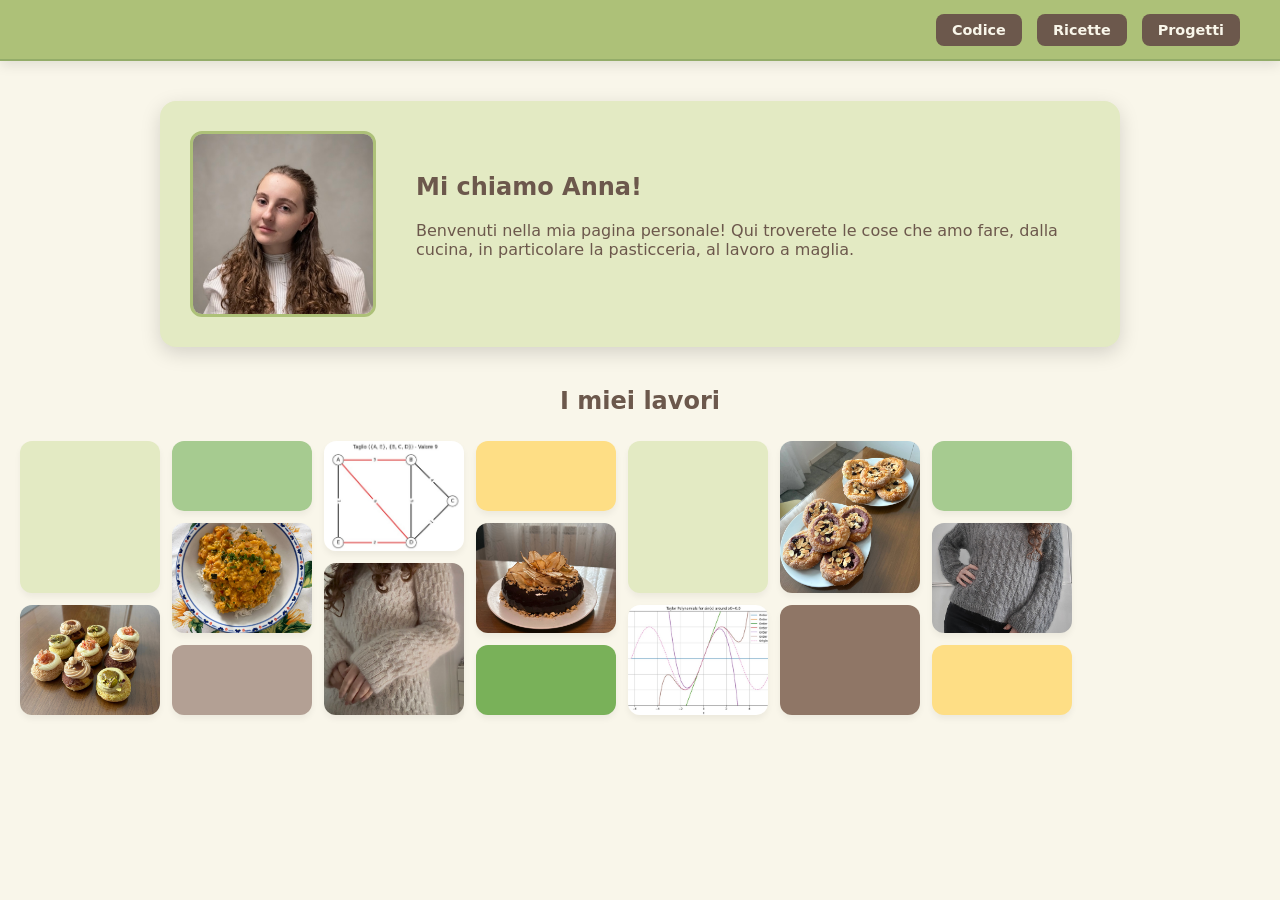
==== index.html @ d787a3ca "Update index.html" ====
<!DOCTYPE html>
<html lang="it">
<head>
    <meta charset="UTF-8">
    <meta name="viewport" content="width=device-width, initial-scale=1.0">
    <title>Made by Anna - Home</title>
    <link rel="stylesheet" href="style.css">
</head>
<body>
    <header>
        <div></div>
        <nav>
            <ul>
               <li><a href="codice.html">Codice</a></li>
                <li><a href="ricette.html">Ricette</a></li>
                <li><a href="progetti.html">Progetti</a></li>
                
            </ul>
        </nav>
    </header>

    <main>
        <section class="about-section">
            <img src="immagini/anna.jpg" alt="Foto di Anna" class="profile-img">
            <div class="about-text">
                <h2>Mi chiamo Anna!</h2>
                <p>Benvenuti nella mia pagina personale! Qui troverete le cose che amo fare, dalla cucina, in particolare la pasticceria, al lavoro a maglia.</p>
            </div>
        </section>

       
    </main>
 <section style="margin-top: 0px; margin-bottom: 5px; padding: 0; text-align: center;">
    <h2 style="margin: 0; font-size: 1.5rem; line-height: 1.2;">I miei lavori</h2>
</section>
  <section class="collage-scorrevole">
    <div class="masonry-row">
        
        <!-- Colonna 1 -->
        <div class="masonry-col">
            <div class="masonry-item" style="background-color: var(--lavender-blush, #E3EAC3); height: 152px; border-radius: 12px; display: flex; align-items: center; justify-content: center; text-align: center;">
            </div>
            <div class="masonry-item">
                <img src="immagini/bigne.jpg" alt="Descrizione foto 2" style="width: 100%; height: 110px; object-fit: cover; display: block; border-radius: 12px;">
            </div>
        </div>

        <!-- Colonna 2 -->
        <div class="masonry-col">
            <div class="masonry-item" style="background-color: var(--lavender-blush, #A6CB90); height: 70px; border-radius: 12px; display: flex; align-items: center; justify-content: center; text-align: center;">
            </div><div class="masonry-item">
                <img src="immagini/curry-lenticchie.jpg" alt="Descrizione foto 4" style="width: 100%; height: 110px; object-fit: cover; display: block; border-radius: 12px;">
            </div>
            <div class="masonry-item" style="background-color: var(--lavender-blush, #B3A094); height: 70px; border-radius: 12px; display: flex; align-items: center; justify-content: center; text-align: center;">
            </div>
        </div>


        <!-- Colonna 3 -->
        <div class="masonry-col">
            <div class="masonry-item">
                <img src="immagini/codice1.jpg" alt="Descrizione foto 6" style="width: 100%; height: 110px; object-fit: cover; display: block; border-radius: 12px;">
            </div>
            <div class="masonry-item">
                <img src="immagini/jenny-sweater1.jpg" alt="Descrizione foto 7" style="width: 100%; height: 152px; object-fit: cover; display: block; border-radius: 12px;">
            </div>
        </div>

        <!-- Colonna 4 -->
        <div class="masonry-col">
            <div class="masonry-item" style="background-color: var(--lavender-blush, #FEDE85); height: 70px; border-radius: 12px; display: flex; align-items: center; justify-content: center; text-align: center;">
            </div>
            <div class="masonry-item">
                <img src="immagini/torta-cioccolato-pere.jpg" alt="Descrizione foto 10" style="width: 100%; height: 110px; object-fit: cover; display: block; border-radius: 12px;">
            </div>
            <div class="masonry-item" style="background-color: var(--lavender-blush, #79B159); height: 70px; border-radius: 12px; display: flex; align-items: center; justify-content: center; text-align: center;">
            </div>
        </div>

        <!-- Colonna 5 -->
        <div class="masonry-col">
            <div class="masonry-item" style="background-color: var(--lavender-blush, #E3EAC3); height: 152px; border-radius: 12px; display: flex; align-items: center; justify-content: center; text-align: center;">
            </div>
            <div class="masonry-item">
                <img src="immagini/codice2.jpg" alt="Descrizione foto 8" style="width: 100%; height: 110px; object-fit: cover; display: block; border-radius: 12px;">
            </div>
            
        </div>

        <!-- Colonna 6 -->
        <div class="masonry-col">
            <div class="masonry-item">
                <img src="immagini/brioche-more.jpg" alt="Descrizione foto 8" style="width: 100%; height: 152px; object-fit: cover; display: block; border-radius: 12px;">
            </div>
            <div class="masonry-item" style="background-color: var(--lavender-blush, #8F7666); height: 110px; border-radius: 12px; display: flex; align-items: center; justify-content: center; text-align: center;">
            </div>
        </div>

        <!-- Colonna 7 -->
        <div class="masonry-col">
            <div class="masonry-item" style="background-color: var(--lavender-blush, #A6CB90); height: 70px; border-radius: 12px; display: flex; align-items: center; justify-content: center; text-align: center;">
            </div><div class="masonry-item">
                <img src="immagini/sweater-no15.jpg" alt="Descrizione foto 4" style="width: 100%; height: 110px; object-fit: cover; display: block; border-radius: 12px;">
            </div>
            <div class="masonry-item" style="background-color: var(--lavender-blush, #FEDE85); height: 70px; border-radius: 12px; display: flex; align-items: center; justify-content: center; text-align: center;">
            </div>
        </div>


        <!-- Aggiungi qui le altre colonne seguendo lo stesso schema... -->
        <!-- (Per brevità non ho riscritto tutto, ma il concetto è lo stesso) -->

    </div>
</section>
</body>
</html>
---- style.css ----
:root {
    --vanilla-cream: #F9F6EA;
    --tea-green: #E3EAC3;
    --muted-olive: #adc178;
    --faded-copper: #a98467;
    --ash-brown: #6c584c;
    --iron-grey: #6c584c;
    --card-bg: #ffffff;
}

html, body {
    height: 100%;
    margin: 0;
    padding: 0;
}

/* Sfondo generale della pagina in Vanilla Cream */
body {
    font-family: system-ui, -apple-system, BlinkMacSystemFont, "Segoe UI", Roboto, sans-serif;
    background-color: var(--vanilla-cream);
    color: var(--iron-grey);
    margin: 0;
    padding: 0;
    transition: background-color 0.3s ease;
}

/* Header (striscia in alto) in Dark Spruce */
header {
    background-color: var(--muted-olive);
    color: var(--vanilla-cream);
    padding: 20px 40px;
    display: flex;
    justify-content: space-between;
    align-items: center;
    border-bottom: 2px solid rgba(44, 85, 48, 0.2);
    box-shadow: 0 4px 12px rgba(0, 0, 0, 0.1);
}

header h1 {
    margin: 0;
    font-size: 1.5rem;
    color: var(--iron-grey);
}

nav ul {
    list-style-type: none;
    padding: 0;
    margin: 0;
    display: flex;
    gap: 15px;
}

nav ul li a {
    background-color: var(--ash-brown);
    color: var(--vanilla-cream);
    padding: 8px 16px;
    border-radius: 8px;
    text-decoration: none;
    font-weight: 600;
    font-size: 0.9rem;
    transition: all 0.2s ease;
}

nav ul li a:hover {
    background-color: var(--tea-green);
    color: var(--muted-olive);
}

main {
    padding: 40px;
    max-width: 1200px;
    margin: 0 auto;
}
main > *:last-child {
    margin-bottom: 0;
}

/* Pulsanti stile widget/dashboard */
button, .btn {
    background-color: var(--tea-green);
    color: var(--ash-brown);
    border: none;
    padding: 10px 20px;
    border-radius: 8px;
    font-weight: 600;
    cursor: pointer;
    transition: background-color 0.2s ease, transform 0.1s ease;
}

button:hover, .btn:hover {
    background-color: var(--vanilla-cream);
    transform: translateY(-1px);
}



/* Sezione Chi sono (Riquadro con la descrizione) in Tea Green */
.about-section {
    background-color: var(--tea-green);
    display: flex;
    align-items: center;
    gap: 40px;
    max-width: 900px;
    margin: 0 auto 40px auto;
    padding: 30px;
    border-radius: 16px;
    box-shadow: 0 6px 20px rgba(0, 0, 0, 0.15);
    color: var(--iron-grey);
}

.profile-img {
    width: 180px;
    height: 180px;
    object-fit: cover;
    border-radius: 12px;
    border: 3px solid var(--muted-olive);
}

.about-text {
    flex: 1;
}

.about-text h2 {
    color: var(--iron-grey);
    margin-top: 0;
}

/* Griglia Progetti / Galleria a schede stile Dashboard */
.gallery-container {
    max-width: 1100px;
    margin: 0 auto;
    display: grid;
    grid-template-columns: repeat(auto-fit, minmax(300px, 1fr));
    gap: 25px;
}

.gallery-item {
    background-color: var(--vanilla-cream);
    border-radius: 16px;
    overflow: hidden;
    box-shadow: 0 6px 20px rgba(0, 0, 0, 0.1);
    border: 1px solid rgba(195, 222, 171, 0.4);
    transition: transform 0.2s ease, box-shadow 0.2s ease;
}

.gallery-item:hover {
    transform: translateY(-4px);
    box-shadow: 0 10px 25px rgba(0, 0, 0, 0.15);
}

.gallery-item img {
    width: 100%;
    height: 220px;
    object-fit: cover;
    display: block;
}

.gallery-caption {
    padding: 20px;
    text-align: left;
}

.gallery-caption h3 {
    font-size: 1.1rem;
    margin: 0 0 8px 0;
    color: var(--iron-grey);
}

.gallery-caption p {
    font-size: 0.9rem;
    color: var(--iron-grey);
    margin: 0;
    line-height: 1.4;
}

/* Responsive per smartphone */
@media (max-width: 768px) {
    header {
        flex-direction: column;
        gap: 15px;
        padding: 20px;
    }
    
    .about-section {
        flex-direction: column;
        text-align: center;
    }
    
    main {
        padding: 20px;
    }
}

.collage-scorrevole {
    width: 100%;
    overflow-x: auto;
    padding: 20px 0;
    background-color: --vanilla-cream;
}

.masonry-row {
    display: flex;
    gap: 12px;
    width: max-content;
    padding: 0 20px;
}

.masonry-col {
    display: flex;
    flex-direction: column;
    gap: 12px;
    width: 140px; /* Larghezza della colonna */
}

.masonry-item {
    border-radius: 12px;
    box-shadow: 0 4px 6px rgba(0,0,0,0.05);
    transition: transform 0.2s ease;
}

.masonry-item:hover {
    transform: scale(1.03);
}

/* Gestione delle diverse altezze */
.masonry-item.small {
    height: 85px;  /* Usato quando ci sono 3 elementi nella colonna */
}

.masonry-item.medium {
    height: 130px; /* Usato per elementi medi */
}

.masonry-item.tall {
    height: 182px; /* Usato per elementi lunghi */
}
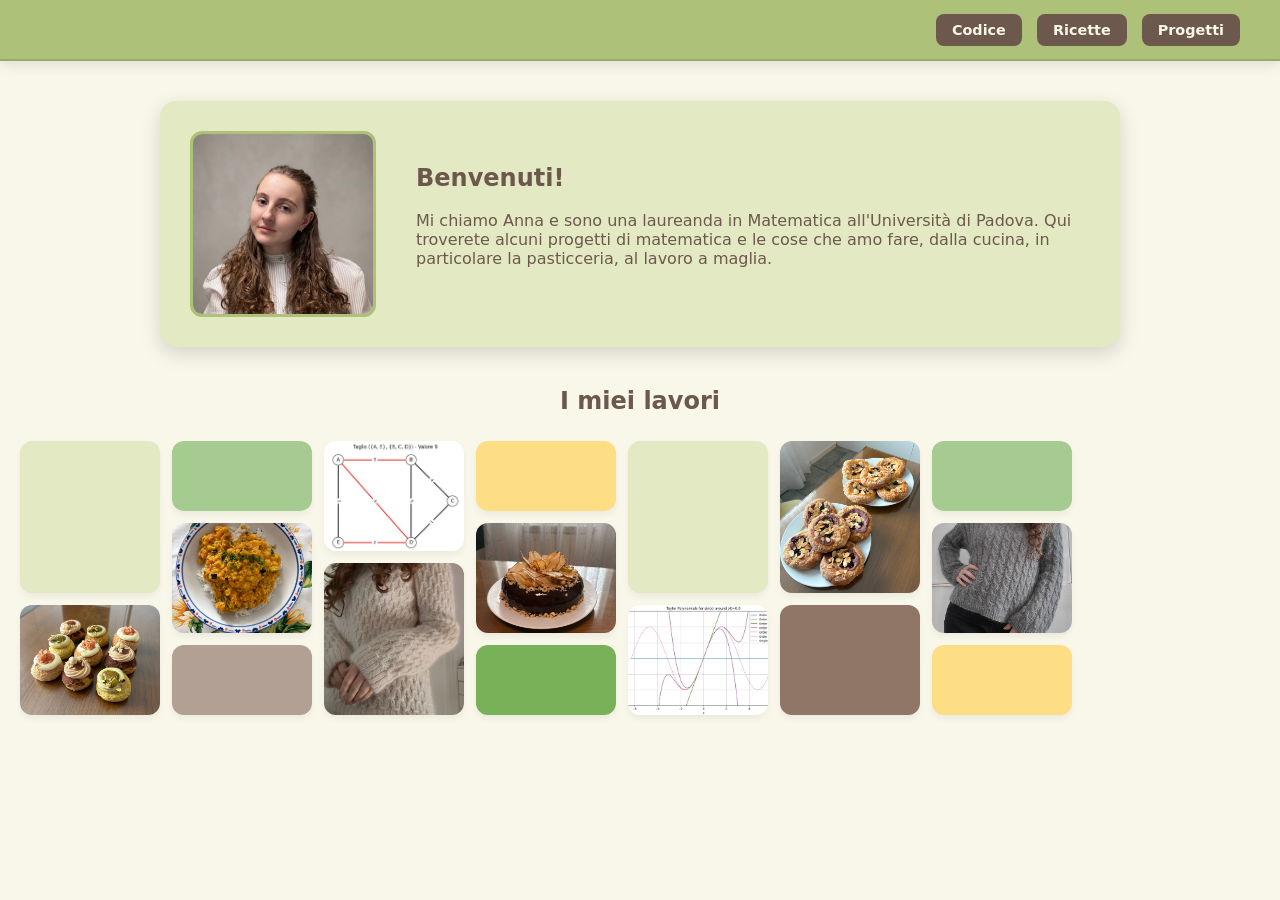
==== commit 922b7fd4: "Update index.html" ====
--- a/index.html
+++ b/index.html
@@ -23,8 +23,8 @@
         <section class="about-section">
             <img src="immagini/anna.jpg" alt="Foto di Anna" class="profile-img">
             <div class="about-text">
-                <h2>Mi chiamo Anna!</h2>
-                <p>Benvenuti nella mia pagina personale! Qui troverete le cose che amo fare, dalla cucina, in particolare la pasticceria, al lavoro a maglia.</p>
+                <h2>Benvenuti!</h2>
+                <p>Mi chiamo Anna e sono una laureanda in Matematica all'Università di Padova. Qui troverete alcuni progetti di matematica e le cose che amo fare, dalla cucina, in particolare la pasticceria, al lavoro a maglia.</p>
             </div>
         </section>
 
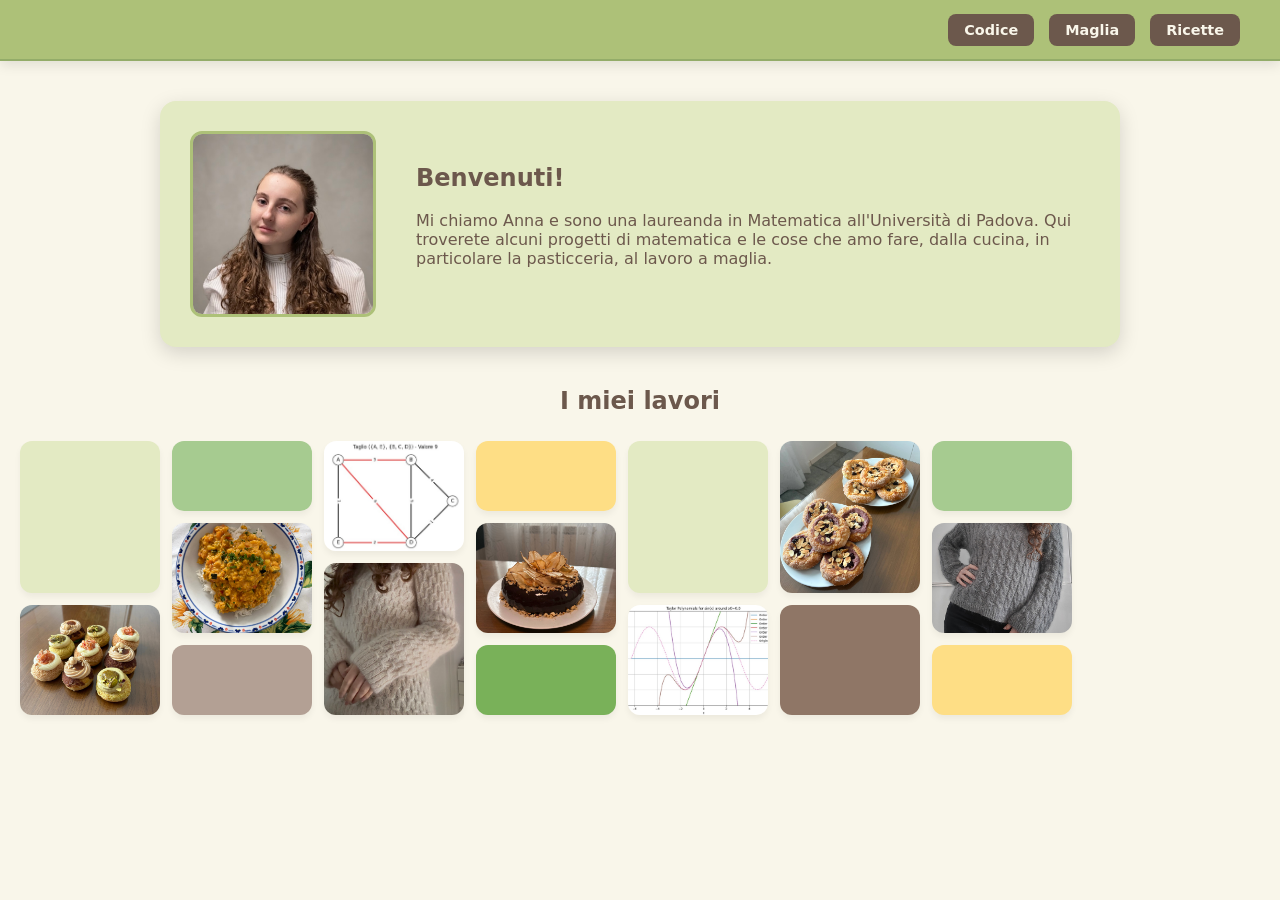
==== commit e75eed1c: "Update index.html" ====
--- a/index.html
+++ b/index.html
@@ -12,8 +12,9 @@
         <nav>
             <ul>
                <li><a href="codice.html">Codice</a></li>
+                <li><a href="progetti.html">Maglia</a></li>
                 <li><a href="ricette.html">Ricette</a></li>
-                <li><a href="progetti.html">Progetti</a></li>
+                
                 
             </ul>
         </nav>
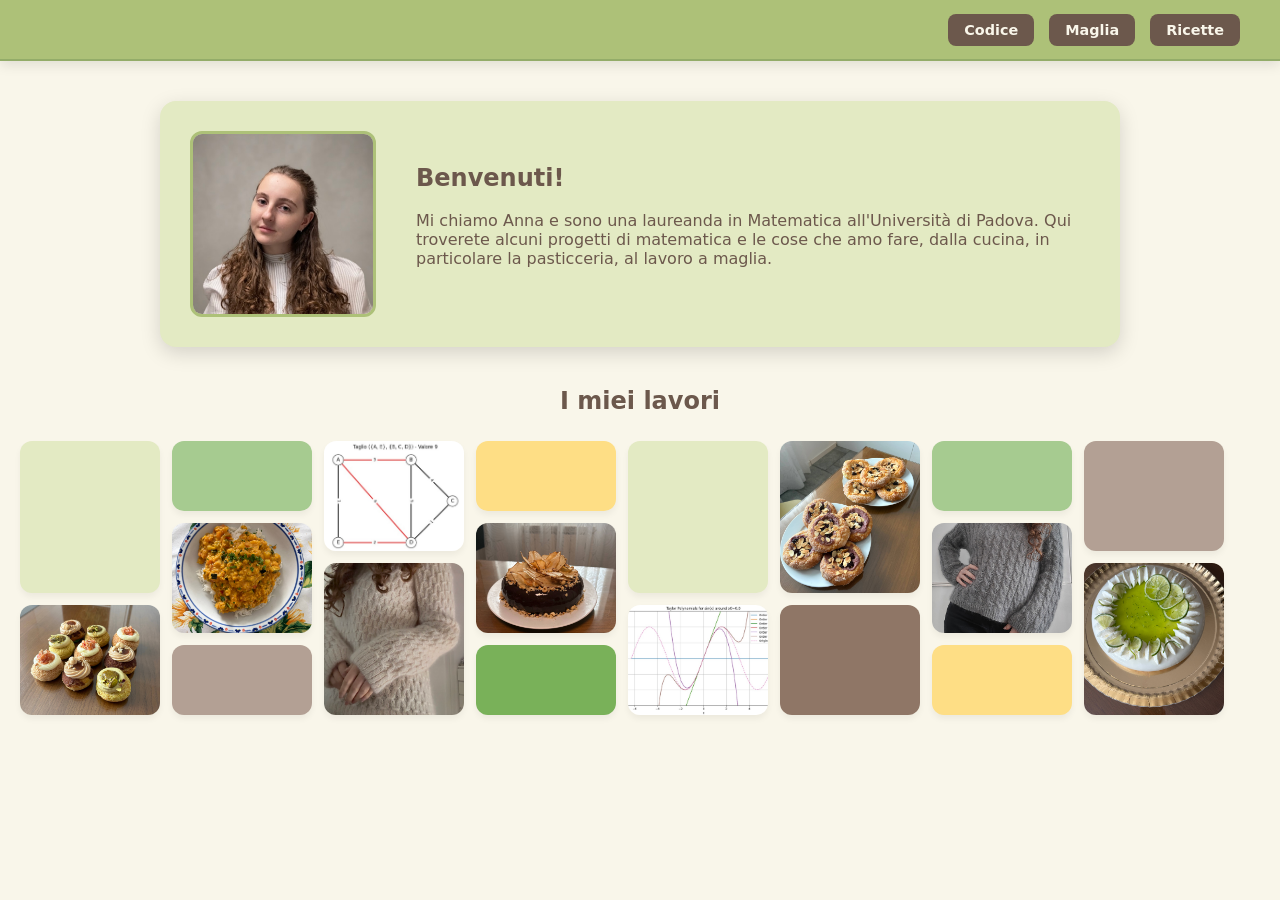
==== commit 629ea5b9: "Update index.html" ====
--- a/index.html
+++ b/index.html
@@ -107,6 +107,16 @@
             </div>
         </div>
 
+        <!-- Colonna 8 -->
+        <div class="masonry-col">
+            <div class="masonry-item" style="background-color: var(--lavender-blush, #B3A094); height: 110px; border-radius: 12px; display: flex; align-items: center; justify-content: center; text-align: center;">
+            </div>
+            <div class="masonry-item">
+                <img src="immagini/torta-cocco-lime.jpg" alt="Descrizione foto 7" style="width: 100%; height: 152px; object-fit: cover; display: block; border-radius: 12px;">
+            </div>
+        </div>
+
+
 
         <!-- Aggiungi qui le altre colonne seguendo lo stesso schema... -->
         <!-- (Per brevità non ho riscritto tutto, ma il concetto è lo stesso) -->
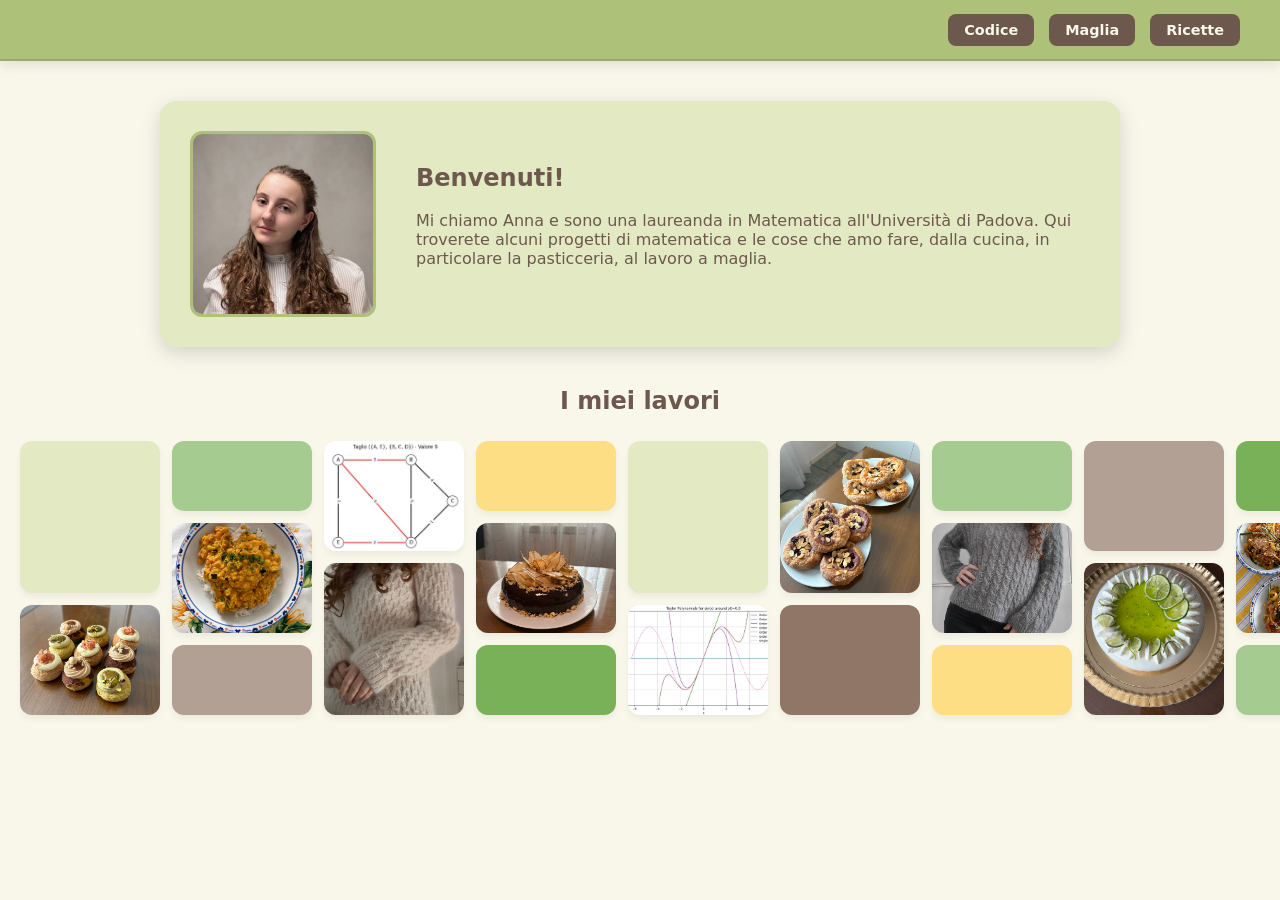
==== commit 66af3352: "Update index.html" ====
--- a/index.html
+++ b/index.html
@@ -116,7 +116,15 @@
             </div>
         </div>
 
-
+        <!-- Colonna 9 -->
+        <div class="masonry-col">
+            <div class="masonry-item" style="background-color: var(--lavender-blush, #79B159); height: 70px; border-radius: 12px; display: flex; align-items: center; justify-content: center; text-align: center;">
+            </div><div class="masonry-item">
+                <img src="immagini/udon.jpg" alt="Descrizione foto 4" style="width: 100%; height: 110px; object-fit: cover; display: block; border-radius: 12px;">
+            </div>
+            <div class="masonry-item" style="background-color: var(--lavender-blush, #A6CB90); height: 70px; border-radius: 12px; display: flex; align-items: center; justify-content: center; text-align: center;">
+            </div>
+        </div>
 
         <!-- Aggiungi qui le altre colonne seguendo lo stesso schema... -->
         <!-- (Per brevità non ho riscritto tutto, ma il concetto è lo stesso) -->
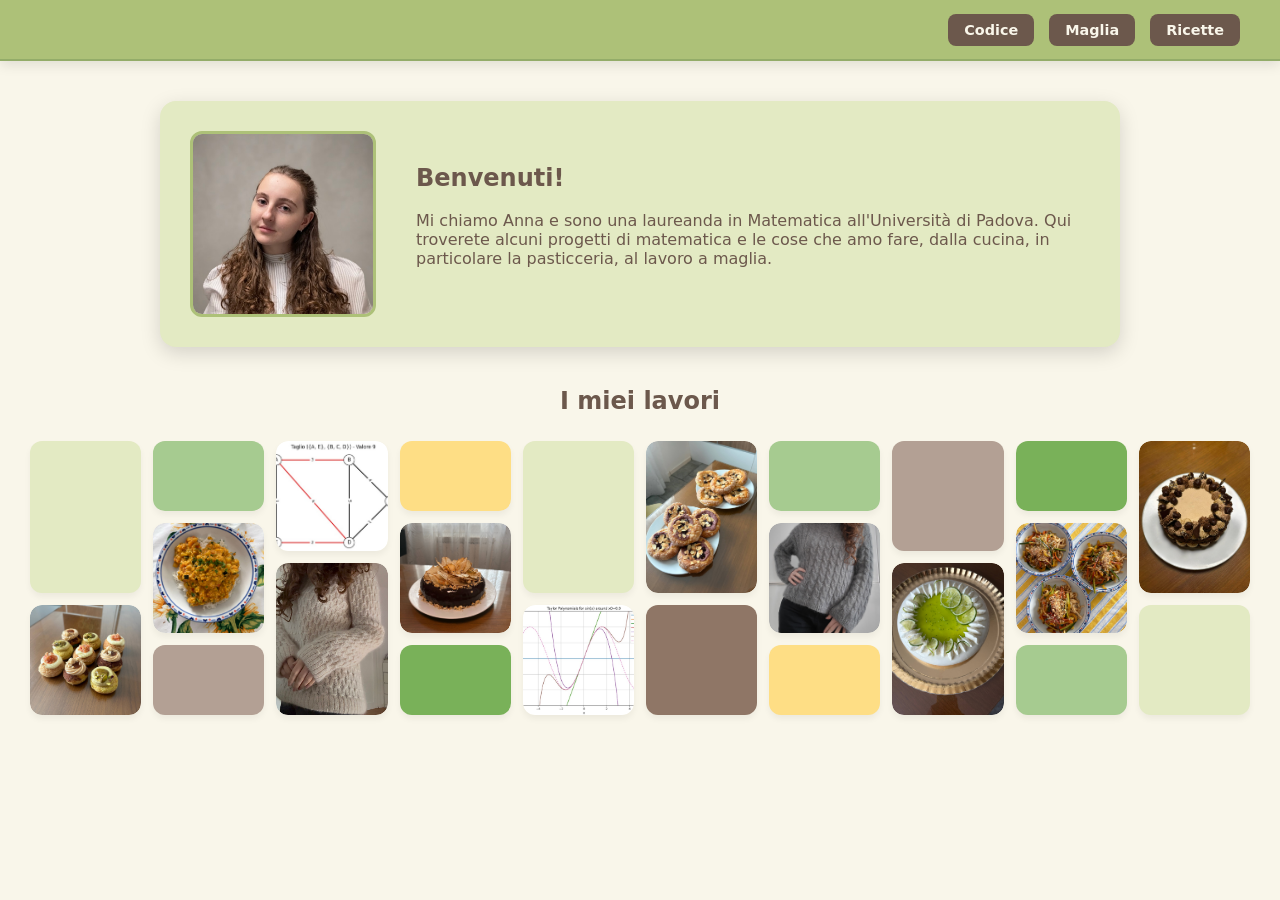
==== commit 7a038a45: "Update index.html" ====
--- a/index.html
+++ b/index.html
@@ -5,17 +5,21 @@
     <meta name="viewport" content="width=device-width, initial-scale=1.0">
     <title>Made by Anna - Home</title>
     <link rel="stylesheet" href="style.css">
+    <style>
+        /* Aggiungiamo la transizione fluida per la dissolvenza delle immagini */
+        .masonry-img {
+            transition: opacity 0.7s ease-in-out;
+        }
+    </style>
 </head>
 <body>
     <header>
         <div></div>
         <nav>
             <ul>
-               <li><a href="codice.html">Codice</a></li>
+                <li><a href="codice.html">Codice</a></li>
                 <li><a href="progetti.html">Maglia</a></li>
                 <li><a href="ricette.html">Ricette</a></li>
-                
-                
             </ul>
         </nav>
     </header>
@@ -28,108 +32,190 @@
                 <p>Mi chiamo Anna e sono una laureanda in Matematica all'Università di Padova. Qui troverete alcuni progetti di matematica e le cose che amo fare, dalla cucina, in particolare la pasticceria, al lavoro a maglia.</p>
             </div>
         </section>
-
-       
     </main>
- <section style="margin-top: 0px; margin-bottom: 5px; padding: 0; text-align: center;">
-    <h2 style="margin: 0; font-size: 1.5rem; line-height: 1.2;">I miei lavori</h2>
-</section>
-  <section class="collage-scorrevole">
-    <div class="masonry-row">
-        
-        <!-- Colonna 1 -->
-        <div class="masonry-col">
-            <div class="masonry-item" style="background-color: var(--lavender-blush, #E3EAC3); height: 152px; border-radius: 12px; display: flex; align-items: center; justify-content: center; text-align: center;">
-            </div>
-            <div class="masonry-item">
-                <img src="immagini/bigne.jpg" alt="Descrizione foto 2" style="width: 100%; height: 110px; object-fit: cover; display: block; border-radius: 12px;">
-            </div>
+
+    <section style="margin-top: 0px; margin-bottom: 5px; padding: 0; text-align: center;">
+        <h2 style="margin: 0; font-size: 1.5rem; line-height: 1.2;">I miei lavori</h2>
+    </section>
+
+    <section class="collage-scorrevole">
+        <div class="masonry-row">
+            
+            <!-- Colonna 1 -->
+            <div class="masonry-col">
+                <div class="masonry-item" style="background-color: var(--lavender-blush, #E3EAC3); height: 152px; border-radius: 12px; display: flex; align-items: center; justify-content: center; text-align: center;">
+                </div>
+                <div class="masonry-item">
+                    <img src="immagini/bigne.jpg" alt="Bignè" class="masonry-img" data-category="cucina" style="width: 100%; height: 110px; object-fit: cover; display: block; border-radius: 12px;">
+                </div>
+            </div>
+
+            <!-- Colonna 2 -->
+            <div class="masonry-col">
+                <div class="masonry-item" style="background-color: var(--lavender-blush, #A6CB90); height: 70px; border-radius: 12px; display: flex; align-items: center; justify-content: center; text-align: center;">
+                </div>
+                <div class="masonry-item">
+                    <img src="immagini/curry-lenticchie.jpg" alt="Curry di lenticchie" class="masonry-img" data-category="cucina" style="width: 100%; height: 110px; object-fit: cover; display: block; border-radius: 12px;">
+                </div>
+                <div class="masonry-item" style="background-color: var(--lavender-blush, #B3A094); height: 70px; border-radius: 12px; display: flex; align-items: center; justify-content: center; text-align: center;">
+                </div>
+            </div>
+
+            <!-- Colonna 3 -->
+            <div class="masonry-col">
+                <div class="masonry-item">
+                    <img src="immagini/codice1.jpg" alt="Codice" class="masonry-img" data-category="codice" style="width: 100%; height: 110px; object-fit: cover; display: block; border-radius: 12px;">
+                </div>
+                <div class="masonry-item">
+                    <img src="immagini/jenny-sweater1.jpg" alt="Maglia" class="masonry-img" data-category="maglia" style="width: 100%; height: 152px; object-fit: cover; display: block; border-radius: 12px;">
+                </div>
+            </div>
+
+            <!-- Colonna 4 -->
+            <div class="masonry-col">
+                <div class="masonry-item" style="background-color: var(--lavender-blush, #FEDE85); height: 70px; border-radius: 12px; display: flex; align-items: center; justify-content: center; text-align: center;">
+                </div>
+                <div class="masonry-item">
+                    <img src="immagini/torta-cioccolato-pere.jpg" alt="Torta cioccolato e pere" class="masonry-img" data-category="cucina" style="width: 100%; height: 110px; object-fit: cover; display: block; border-radius: 12px;">
+                </div>
+                <div class="masonry-item" style="background-color: var(--lavender-blush, #79B159); height: 70px; border-radius: 12px; display: flex; align-items: center; justify-content: center; text-align: center;">
+                </div>
+            </div>
+
+            <!-- Colonna 5 -->
+            <div class="masonry-col">
+                <div class="masonry-item" style="background-color: var(--lavender-blush, #E3EAC3); height: 152px; border-radius: 12px; display: flex; align-items: center; justify-content: center; text-align: center;">
+                </div>
+                <div class="masonry-item">
+                    <img src="immagini/codice2.jpg" alt="Codice 2" class="masonry-img" data-category="codice" style="width: 100%; height: 110px; object-fit: cover; display: block; border-radius: 12px;">
+                </div>
+            </div>
+
+            <!-- Colonna 6 -->
+            <div class="masonry-col">
+                <div class="masonry-item">
+                    <img src="immagini/brioche-more.jpg" alt="Brioche con more" class="masonry-img" data-category="cucina" style="width: 100%; height: 152px; object-fit: cover; display: block; border-radius: 12px;">
+                </div>
+                <div class="masonry-item" style="background-color: var(--lavender-blush, #8F7666); height: 110px; border-radius: 12px; display: flex; align-items: center; justify-content: center; text-align: center;">
+                </div>
+            </div>
+
+            <!-- Colonna 7 -->
+            <div class="masonry-col">
+                <div class="masonry-item" style="background-color: var(--lavender-blush, #A6CB90); height: 70px; border-radius: 12px; display: flex; align-items: center; justify-content: center; text-align: center;">
+                </div>
+                <div class="masonry-item">
+                    <img src="immagini/sweater-no15.jpg" alt="Maglia No. 15" class="masonry-img" data-category="maglia" style="width: 100%; height: 110px; object-fit: cover; display: block; border-radius: 12px;">
+                </div>
+                <div class="masonry-item" style="background-color: var(--lavender-blush, #FEDE85); height: 70px; border-radius: 12px; display: flex; align-items: center; justify-content: center; text-align: center;">
+                </div>
+            </div>
+
+            <!-- Colonna 8 -->
+            <div class="masonry-col">
+                <div class="masonry-item" style="background-color: var(--lavender-blush, #B3A094); height: 110px; border-radius: 12px; display: flex; align-items: center; justify-content: center; text-align: center;">
+                </div>
+                <div class="masonry-item">
+                    <img src="immagini/torta-cocco-lime.jpg" alt="Torta cocco e lime" class="masonry-img" data-category="cucina" style="width: 100%; height: 152px; object-fit: cover; display: block; border-radius: 12px;">
+                </div>
+            </div>
+
+            <!-- Colonna 9 -->
+            <div class="masonry-col">
+                <div class="masonry-item" style="background-color: var(--lavender-blush, #79B159); height: 70px; border-radius: 12px; display: flex; align-items: center; justify-content: center; text-align: center;">
+                </div>
+                <div class="masonry-item">
+                    <img src="immagini/udon.jpg" alt="Udon" class="masonry-img" data-category="cucina" style="width: 100%; height: 110px; object-fit: cover; display: block; border-radius: 12px;">
+                </div>
+                <div class="masonry-item" style="background-color: var(--lavender-blush, #A6CB90); height: 70px; border-radius: 12px; display: flex; align-items: center; justify-content: center; text-align: center;">
+                </div>
+            </div>
+
+            <!-- Colonna 10 -->
+            <div class="masonry-col">
+                <div class="masonry-item">
+                    <img src="immagini/torta-nocciola.jpg" alt="Torta alla nocciola" class="masonry-img" data-category="cucina" style="width: 100%; height: 152px; object-fit: cover; display: block; border-radius: 12px;">
+                </div>
+                <div class="masonry-item" style="background-color: var(--lavender-blush, #E3EAC3); height: 110px; border-radius: 12px; display: flex; align-items: center; justify-content: center; text-align: center;">
+                </div>
+            </div>
+
         </div>
-
-        <!-- Colonna 2 -->
-        <div class="masonry-col">
-            <div class="masonry-item" style="background-color: var(--lavender-blush, #A6CB90); height: 70px; border-radius: 12px; display: flex; align-items: center; justify-content: center; text-align: center;">
-            </div><div class="masonry-item">
-                <img src="immagini/curry-lenticchie.jpg" alt="Descrizione foto 4" style="width: 100%; height: 110px; object-fit: cover; display: block; border-radius: 12px;">
-            </div>
-            <div class="masonry-item" style="background-color: var(--lavender-blush, #B3A094); height: 70px; border-radius: 12px; display: flex; align-items: center; justify-content: center; text-align: center;">
-            </div>
-        </div>
-
-
-        <!-- Colonna 3 -->
-        <div class="masonry-col">
-            <div class="masonry-item">
-                <img src="immagini/codice1.jpg" alt="Descrizione foto 6" style="width: 100%; height: 110px; object-fit: cover; display: block; border-radius: 12px;">
-            </div>
-            <div class="masonry-item">
-                <img src="immagini/jenny-sweater1.jpg" alt="Descrizione foto 7" style="width: 100%; height: 152px; object-fit: cover; display: block; border-radius: 12px;">
-            </div>
-        </div>
-
-        <!-- Colonna 4 -->
-        <div class="masonry-col">
-            <div class="masonry-item" style="background-color: var(--lavender-blush, #FEDE85); height: 70px; border-radius: 12px; display: flex; align-items: center; justify-content: center; text-align: center;">
-            </div>
-            <div class="masonry-item">
-                <img src="immagini/torta-cioccolato-pere.jpg" alt="Descrizione foto 10" style="width: 100%; height: 110px; object-fit: cover; display: block; border-radius: 12px;">
-            </div>
-            <div class="masonry-item" style="background-color: var(--lavender-blush, #79B159); height: 70px; border-radius: 12px; display: flex; align-items: center; justify-content: center; text-align: center;">
-            </div>
-        </div>
-
-        <!-- Colonna 5 -->
-        <div class="masonry-col">
-            <div class="masonry-item" style="background-color: var(--lavender-blush, #E3EAC3); height: 152px; border-radius: 12px; display: flex; align-items: center; justify-content: center; text-align: center;">
-            </div>
-            <div class="masonry-item">
-                <img src="immagini/codice2.jpg" alt="Descrizione foto 8" style="width: 100%; height: 110px; object-fit: cover; display: block; border-radius: 12px;">
-            </div>
-            
-        </div>
-
-        <!-- Colonna 6 -->
-        <div class="masonry-col">
-            <div class="masonry-item">
-                <img src="immagini/brioche-more.jpg" alt="Descrizione foto 8" style="width: 100%; height: 152px; object-fit: cover; display: block; border-radius: 12px;">
-            </div>
-            <div class="masonry-item" style="background-color: var(--lavender-blush, #8F7666); height: 110px; border-radius: 12px; display: flex; align-items: center; justify-content: center; text-align: center;">
-            </div>
-        </div>
-
-        <!-- Colonna 7 -->
-        <div class="masonry-col">
-            <div class="masonry-item" style="background-color: var(--lavender-blush, #A6CB90); height: 70px; border-radius: 12px; display: flex; align-items: center; justify-content: center; text-align: center;">
-            </div><div class="masonry-item">
-                <img src="immagini/sweater-no15.jpg" alt="Descrizione foto 4" style="width: 100%; height: 110px; object-fit: cover; display: block; border-radius: 12px;">
-            </div>
-            <div class="masonry-item" style="background-color: var(--lavender-blush, #FEDE85); height: 70px; border-radius: 12px; display: flex; align-items: center; justify-content: center; text-align: center;">
-            </div>
-        </div>
-
-        <!-- Colonna 8 -->
-        <div class="masonry-col">
-            <div class="masonry-item" style="background-color: var(--lavender-blush, #B3A094); height: 110px; border-radius: 12px; display: flex; align-items: center; justify-content: center; text-align: center;">
-            </div>
-            <div class="masonry-item">
-                <img src="immagini/torta-cocco-lime.jpg" alt="Descrizione foto 7" style="width: 100%; height: 152px; object-fit: cover; display: block; border-radius: 12px;">
-            </div>
-        </div>
-
-        <!-- Colonna 9 -->
-        <div class="masonry-col">
-            <div class="masonry-item" style="background-color: var(--lavender-blush, #79B159); height: 70px; border-radius: 12px; display: flex; align-items: center; justify-content: center; text-align: center;">
-            </div><div class="masonry-item">
-                <img src="immagini/udon.jpg" alt="Descrizione foto 4" style="width: 100%; height: 110px; object-fit: cover; display: block; border-radius: 12px;">
-            </div>
-            <div class="masonry-item" style="background-color: var(--lavender-blush, #A6CB90); height: 70px; border-radius: 12px; display: flex; align-items: center; justify-content: center; text-align: center;">
-            </div>
-        </div>
-
-        <!-- Aggiungi qui le altre colonne seguendo lo stesso schema... -->
-        <!-- (Per brevità non ho riscritto tutto, ma il concetto è lo stesso) -->
-
-    </div>
-</section>
+    </section>
+
+    <!-- Script JavaScript per la rotazione per categorie -->
+    <script>
+        // Pool di immagini divise per categoria
+        const categories = {
+            cucina: [
+                "immagini/bigne.jpg",
+                "immagini/curry-lenticchie.jpg",
+                "immagini/torta-cioccolato-pere.jpg",
+                "immagini/brioche-more.jpg",
+                "immagini/torta-cocco-lime.jpg",
+                "immagini/udon.jpg",
+                "immagini/torta-nocciola.jpg",
+                "immagini/eclair.jpg",
+                "immagini/torta-elisabetta.jpg"
+            ],
+            maglia: [
+                "immagini/jenny-sweater1.jpg",
+                "immagini/jenny-sweater2.jpg",
+                "immagini/jenny-sweater3.jpg",
+                "immagini/sweater-no15.jpg",
+                "immagini/sweater-no15-1.jpg",
+                "immagini/daisy-clutch2.jpg",
+                "immagini/daisy-clutch1.jpg"
+            ],
+            codice: [
+                "immagini/codice1.jpg",
+                "immagini/codice2.jpg"
+            ]
+        };
+
+        // Funzione per mescolare un array in modo casuale
+        function shuffleArray(array) {
+            let arr = [...array];
+            for (let i = arr.length - 1; i > 0; i--) {
+                const j = Math.floor(Math.random() * (i + 1));
+                [arr[i], arr[j]] = [arr[j], arr[i]];
+            }
+            return arr;
+        }
+
+        function rotateCategorizedImages() {
+            // Crea pool mescolati per ogni categoria
+            const shuffledPools = {};
+            for (const cat in categories) {
+                shuffledPools[cat] = shuffleArray(categories[cat]);
+            }
+
+            const indices = { cucina: 0, maglia: 0, codice: 0 };
+            const imgElements = document.querySelectorAll('.masonry-img');
+
+            imgElements.forEach(img => {
+                const cat = img.getAttribute('data-category');
+                if (!cat || !categories[cat]) return;
+
+                // Effetto dissolvenza in uscita
+                img.style.opacity = 0;
+
+                setTimeout(() => {
+                    const pool = shuffledPools[cat];
+                    const currentIndex = indices[cat];
+
+                    // Assegna la nuova immagine dalla categoria corrispondente
+                    img.src = pool[currentIndex % pool.length];
+                    indices[cat]++;
+
+                    // Effetto dissolvenza in entrata
+                    img.style.opacity = 1;
+                }, 300);
+            });
+        }
+
+        // Avvia la rotazione ogni 15 secondi (15000 millisecondi)
+        setInterval(rotateCategorizedImages, 15000);
+    </script>
 </body>
 </html>
--- a/style.css
+++ b/style.css
@@ -189,33 +189,68 @@
     main {
         padding: 20px;
     }
-}
+
+    .masonry-row {
+        display: flex;
+        flex-wrap: nowrap;     /* Rimangono tutte sulla stessa riga */
+        overflow-x: auto;      /* Abilita lo scroll orizzontale */
+        -webkit-overflow-scrolling: touch; /* Scroll fluido su iOS/Android */
+        padding-bottom: 10px;
+    }
+
+    .masonry-col {
+        flex: 0 0 138px;        /* Larghezza fissa di 90px (puoi regolarla) e niente compressione */
+    }
+}
+
+
+
+/* --- COLLAGE SCORREVOLE --- */
 
 .collage-scorrevole {
     width: 100%;
-    overflow-x: auto;
-    padding: 20px 0;
-    background-color: --vanilla-cream;
+    overflow-x: scroll; /* Usiamo 'scroll' invece di 'auto' per forzare sempre il comportamento di scorrimento */
+    overflow-y: hidden;
+    -webkit-overflow-scrolling: touch; /* Attiva l'inerzia nativa su iOS */
+    touch-action: pan-x;               /* Dice al browser di gestire solo il movimento orizzontale */
+    padding: 20px 30px;
+    background-color: var(--vanilla-cream);
+    box-sizing: border-box;
+    scrollbar-width: none;             /* Nasconde la barra su Firefox */
+}
+
+/* Nasconde la barra di scorrimento su Chrome/Safari mobile */
+.collage-scorrevole::-webkit-scrollbar {
+    display: none;
 }
 
 .masonry-row {
     display: flex;
+    flex-wrap: wrap; 
     gap: 12px;
-    width: max-content;
-    padding: 0 20px;
+    width: 100%;
 }
 
 .masonry-col {
     display: flex;
     flex-direction: column;
     gap: 12px;
-    width: 140px; /* Larghezza della colonna */
+    flex: 1;
+    min-width: 0;
 }
 
 .masonry-item {
     border-radius: 12px;
     box-shadow: 0 4px 6px rgba(0,0,0,0.05);
     transition: transform 0.2s ease;
+    overflow: hidden;
+}
+
+.masonry-item img {
+    width: 100%;
+    height: 100%;
+    object-fit: cover;
+    display: block;
 }
 
 .masonry-item:hover {
@@ -224,13 +259,36 @@
 
 /* Gestione delle diverse altezze */
 .masonry-item.small {
-    height: 85px;  /* Usato quando ci sono 3 elementi nella colonna */
+    height: 85px;
 }
 
 .masonry-item.medium {
-    height: 130px; /* Usato per elementi medi */
+    height: 130px;
 }
 
 .masonry-item.tall {
-    height: 182px; /* Usato per elementi lunghi */
-}
+    height: 182px;
+}
+
+/* Responsive per smartphone */
+@media (max-width: 768px) {
+    .collage-scorrevole {
+        padding: 20px 16px;
+        /* Rimuoviamo eventuali attriti impostando la proprietà di scorrimento fluido pulito */
+        overflow-x: scroll;
+        -webkit-overflow-scrolling: touch;
+    }
+
+    .masonry-row {
+        display: inline-flex;  
+        flex-wrap: nowrap;     
+        gap: 12px;
+        width: auto;           
+        padding-right: 24px;   
+    }
+
+    .masonry-col {
+        flex: 0 0 130px;       
+        min-width: 130px;
+    }
+}
